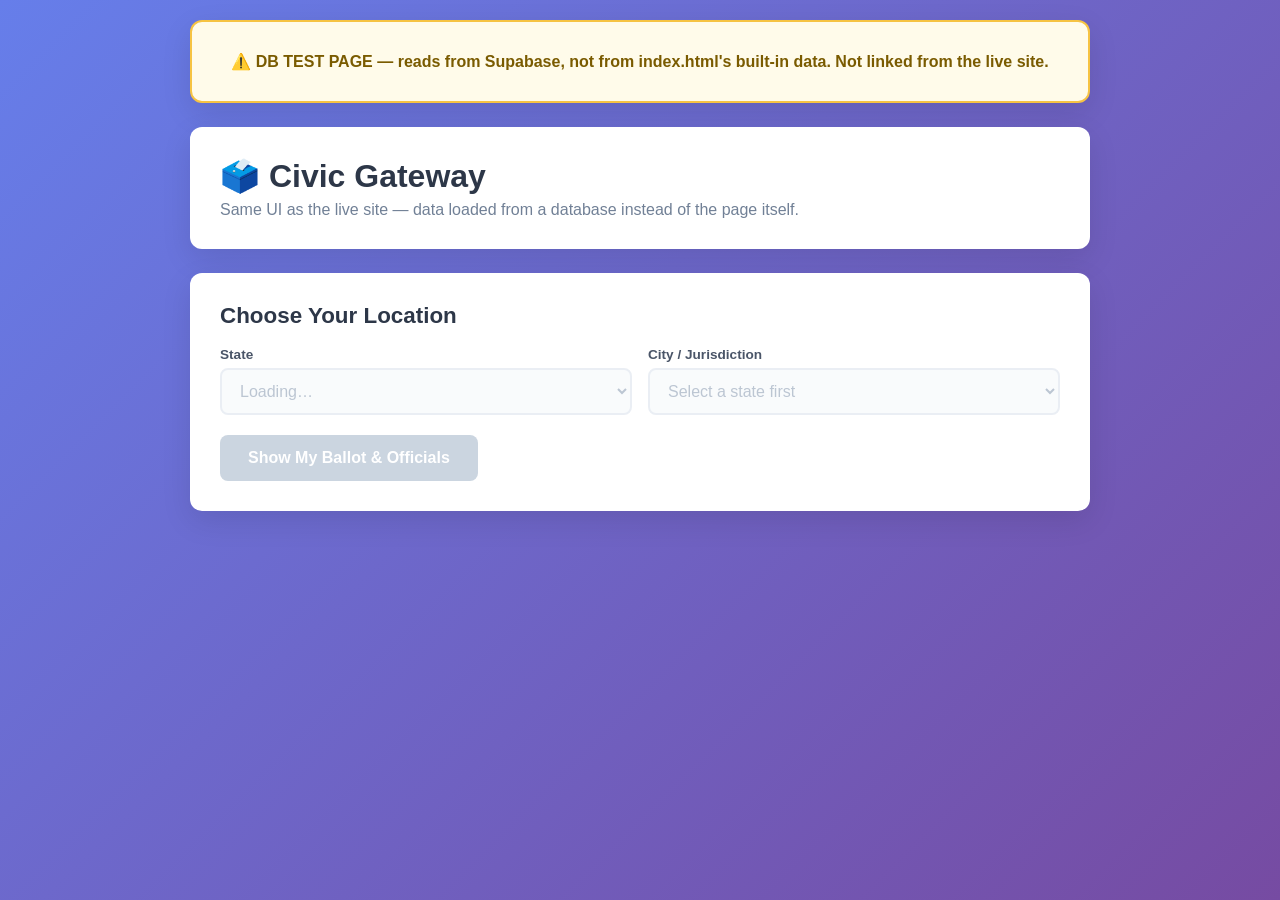
==== db-test.html @ ba6ba5f4 "Add Supabase database plan, schema, seed data, and test page Picks up the database migration discuss" ====
<!DOCTYPE html>
<html lang="en">
<head>
<meta charset="UTF-8">
<meta name="viewport" content="width=device-width, initial-scale=1.0">
<title>Civic Gateway — DB Test (Supabase)</title>
<meta name="robots" content="noindex">
<style>
  * { margin: 0; padding: 0; box-sizing: border-box; }
  body { font-family: -apple-system, BlinkMacSystemFont, 'Segoe UI', Roboto, sans-serif; background: linear-gradient(135deg, #667eea 0%, #764ba2 100%); min-height: 100vh; padding: 20px; color: #2d3748; }
  .container { max-width: 900px; margin: 0 auto; }
  .card { background: #fff; border-radius: 12px; padding: 30px; margin-bottom: 24px; box-shadow: 0 10px 30px rgba(0,0,0,0.1); }
  .test-banner { background: #fffbea; border: 2px solid #f6c343; color: #7a5b00; font-weight: 600; text-align: center; }
  h1 { font-size: 2rem; margin-bottom: 6px; }
  .subtitle { color: #718096; }
  h2 { font-size: 1.4rem; margin-bottom: 18px; }
  label { display: block; font-size: .85rem; font-weight: 600; color: #4a5568; margin-bottom: 6px; }
  .input-group { display: grid; grid-template-columns: 1fr 1fr; gap: 16px; margin-bottom: 20px; }
  select { width: 100%; padding: 12px 14px; border: 2px solid #e2e8f0; border-radius: 8px; font-size: 1rem; background: #fff; }
  select:focus { outline: none; border-color: #667eea; }
  select:disabled { background: #f7fafc; color: #a0aec0; cursor: not-allowed; }
  button { background: #667eea; color: #fff; border: none; padding: 14px 28px; border-radius: 8px; font-size: 1rem; font-weight: 600; cursor: pointer; transition: all .2s; }
  button:hover { background: #5568d3; transform: translateY(-2px); box-shadow: 0 5px 15px rgba(102,126,234,.4); }
  button:disabled { background: #cbd5e0; cursor: not-allowed; transform: none; box-shadow: none; }
  .results { display: none; } .results.active { display: block; }
  .banner { background: #f7fafc; border-left: 4px solid #667eea; padding: 18px 20px; margin-bottom: 22px; border-radius: 8px; }
  .banner h3 { margin-bottom: 4px; } .banner .meta { color: #718096; font-size: .95rem; }
  .city-links { display: flex; gap: 8px; flex-wrap: wrap; margin-top: 12px; }
  .race { margin-bottom: 22px; }
  .race-title { font-size: 1.1rem; font-weight: 600; margin-bottom: 10px; color: #4a5568; display: inline-flex; align-items: center; gap: 8px; }
  .race-title.clickable { cursor: pointer; color: #667eea; }
  .race-title.clickable:hover { text-decoration: underline; }
  .tag { font-size: .68rem; font-weight: 700; background: #e9d8fd; color: #6b46c1; padding: 2px 8px; border-radius: 10px; letter-spacing: .02em; }
  .candidates { display: grid; gap: 12px; }
  .candidate-card { background: #f7fafc; border: 2px solid #e2e8f0; border-radius: 8px; padding: 16px; cursor: pointer; transition: all .2s; }
  .candidate-card:hover { border-color: #667eea; transform: translateX(4px); box-shadow: 0 4px 12px rgba(102,126,234,.2); }
  .candidate-name { font-weight: 600; font-size: 1.05rem; }
  .candidate-party { color: #718096; font-size: .9rem; margin: 4px 0 10px; }
  .links { display: flex; gap: 8px; flex-wrap: wrap; }
  .link { display: inline-flex; align-items: center; gap: 4px; color: #667eea; text-decoration: none; font-size: .82rem; padding: 4px 10px; background: #fff; border-radius: 6px; border: 1px solid #e2e8f0; transition: all .15s; }
  .link:hover { background: #667eea; color: #fff; border-color: #667eea; }
  .empty { text-align: center; padding: 6px 0 18px; color: #718096; }
  .modal { display: none; position: fixed; inset: 0; background: rgba(0,0,0,.7); z-index: 1000; padding: 20px; }
  .modal.active { display: flex; align-items: center; justify-content: center; }
  .modal-content { background: #fff; border-radius: 12px; padding: 30px; max-width: 600px; width: 100%; max-height: 90vh; overflow-y: auto; position: relative; }
  .close { position: absolute; top: 16px; right: 16px; font-size: 1.5rem; background: none; border: none; color: #718096; cursor: pointer; padding: 4px 10px; }
  .modal h3 { font-size: 1.5rem; margin-bottom: 6px; }
  .modal .party { color: #667eea; font-weight: 600; margin-bottom: 16px; }
  .modal p { line-height: 1.6; color: #4a5568; margin-bottom: 14px; }
  .modal h4 { margin: 18px 0 8px; font-size: .95rem; color: #2d3748; }
  @media (max-width: 640px) { .input-group { grid-template-columns: 1fr; } h1 { font-size: 1.5rem; } }
  .error { color: #c53030; }
</style>
</head>
<body>
<div class="container">
  <div class="card test-banner">
    ⚠️ DB TEST PAGE — reads from Supabase, not from index.html's built-in data. Not linked from the live site.
  </div>
  <div class="card">
    <h1>🗳️ Civic Gateway</h1>
    <p class="subtitle">Same UI as the live site — data loaded from a database instead of the page itself.</p>
  </div>
  <div class="card">
    <h2>Choose Your Location</h2>
    <div class="input-group">
      <div><label for="state">State</label><select id="state" disabled onchange="onStateChange()"><option value="">Loading…</option></select></div>
      <div><label for="city">City / Jurisdiction</label><select id="city" disabled onchange="onCityChange()"><option value="">Select a state first</option></select></div>
    </div>
    <button id="findBtn" disabled onclick="findBallot()">Show My Ballot &amp; Officials</button>
  </div>
  <div class="card results" id="results"></div>
</div>
<div class="modal" id="modal"><div class="modal-content"><button class="close" onclick="closeModal()">×</button><div id="modalBody"></div></div></div>

<script type="module">
/* ============================================================
   CONFIG — fill these in from your Supabase project settings
   (Project Settings → API → Project URL / anon public key).
   The anon key is safe to expose here: Row Level Security in
   schema.sql only allows it to read, never write.
   ============================================================ */
const SUPABASE_URL = "https://YOUR-PROJECT-REF.supabase.co";
const SUPABASE_ANON_KEY = "YOUR-ANON-PUBLIC-KEY";

import { createClient } from "https://esm.sh/@supabase/supabase-js@2";

const STATE_NAMES = { MO: "Missouri", IL: "Illinois" };
let BALLOT_DATA = {};
let CURRENT = null;

async function loadData() {
  if (SUPABASE_URL.includes("YOUR-PROJECT-REF") || SUPABASE_ANON_KEY.includes("YOUR-ANON")) {
    showLoadError("Fill in SUPABASE_URL and SUPABASE_ANON_KEY at the top of db-test.html's <script> block first.");
    return;
  }

  const supabase = createClient(SUPABASE_URL, SUPABASE_ANON_KEY);

  const { data, error } = await supabase
    .from("jurisdictions")
    .select(`
      *,
      officials(*),
      elections(
        *,
        races(
          *,
          candidates(
            *,
            resources:resources_candidate_id_fkey(*)
          ),
          resources:resources_race_id_fkey(*)
        )
      )
    `);

  if (error) {
    showLoadError(`Supabase query failed: ${error.message}. Did you run schema.sql and seed.sql?`);
    return;
  }

  BALLOT_DATA = {};
  const today = new Date().toISOString().slice(0, 10);

  (data || []).forEach(j => {
    const key = `${j.name}, ${j.state}`;
    const officials = (j.officials || [])
      .slice()
      .sort((a, b) => a.sort_order - b.sort_order)
      .map(o => ({ name: o.name, office: o.office, party: o.party, term: o.term, bio: o.bio, email: o.email, phone: o.phone, website: o.website, twitter: o.twitter, facebook: o.facebook }));

    const upcoming = (j.elections || [])
      .filter(e => e.election_date >= today)
      .sort((a, b) => a.election_date.localeCompare(b.election_date))[0];

    let upcomingElection = null;
    if (upcoming) {
      upcomingElection = {
        name: upcoming.name,
        date: upcoming.election_date,
        races: (upcoming.races || []).slice().sort((a, b) => a.sort_order - b.sort_order).map(r => ({
          title: r.title,
          description: r.description,
          resources: {
            debates: (r.resources || []).filter(x => x.kind === "debate").map(x => ({ title: x.title, url: x.url })),
            info: (r.resources || []).filter(x => x.kind === "info").map(x => ({ title: x.title, url: x.url }))
          },
          candidates: (r.candidates || []).slice().sort((a, b) => a.sort_order - b.sort_order).map(c => ({
            name: c.name, party: c.party, bio: c.bio, email: c.email, phone: c.phone, website: c.website, twitter: c.twitter, facebook: c.facebook,
            interviews: (c.resources || []).filter(x => x.kind === "interview").map(x => ({ title: x.title, url: x.url }))
          }))
        }))
      };
    }

    BALLOT_DATA[key] = {
      county: j.county,
      cityWebsite: j.city_website,
      citySocial: { twitter: j.twitter, facebook: j.facebook, instagram: j.instagram, youtube: j.youtube },
      nextElectionNote: j.next_election_note,
      upcomingElection,
      currentOfficials: officials
    };
  });

  populateStates();
}

function showLoadError(msg) {
  document.getElementById("state").innerHTML = '<option value="">Failed to load</option>';
  const results = document.getElementById("results");
  results.classList.add("active");
  results.innerHTML = `<p class="error">${msg}</p>`;
}

function citiesByState() { const m = {}; Object.keys(BALLOT_DATA).forEach(k => { const s = k.split(", ")[1]; (m[s] = m[s] || []).push(k); }); return m; }
function populateStates() {
  const sel = document.getElementById("state");
  sel.disabled = false; sel.innerHTML = '<option value="">Select a state…</option>';
  Object.keys(citiesByState()).sort().forEach(s => { const o = document.createElement("option"); o.value = s; o.textContent = STATE_NAMES[s] || s; sel.appendChild(o); });
}
window.onStateChange = function() {
  const st = document.getElementById("state").value, citySel = document.getElementById("city");
  document.getElementById("findBtn").disabled = true; citySel.innerHTML = "";
  if (!st) { citySel.disabled = true; citySel.innerHTML = '<option value="">Select a state first</option>'; return; }
  citySel.disabled = false; citySel.innerHTML = '<option value="">Select a city…</option>';
  citiesByState()[st].sort().forEach(k => { const o = document.createElement("option"); o.value = k; o.textContent = k.split(", ")[0]; citySel.appendChild(o); });
};
window.onCityChange = function() { document.getElementById("findBtn").disabled = !document.getElementById("city").value; };

window.findBallot = function() {
  const key = document.getElementById("city").value, data = BALLOT_DATA[key];
  if (!data) return; CURRENT = data;
  const results = document.getElementById("results");
  if (data.upcomingElection) {
    const e = data.upcomingElection;
    results.innerHTML = `<div class="banner"><h3>${e.name}</h3><p class="meta">📅 ${e.date} · ${key}</p>${cityLinksRow(data)}</div>` + e.races.map(renderRace).join("");
  } else {
    results.innerHTML = `<div class="banner"><h3>No election currently scheduled</h3><p class="meta">${key}${data.county ? " · " + data.county : ""}</p>${cityLinksRow(data)}</div>`
      + (data.nextElectionNote ? `<div class="empty"><p>${data.nextElectionNote}</p></div>` : "")
      + `<div class="race"><div class="race-title">Your Current Elected Officials</div><div class="candidates">${(data.currentOfficials || []).map(renderCandidate).join("")}</div></div>`;
  }
  results.classList.add("active"); results.scrollIntoView({ behavior: "smooth" });
};

function cityLinksRow(d) {
  const s = d.citySocial || {}; let o = "";
  if (d.cityWebsite) o += `<a class="link" href="${d.cityWebsite}" target="_blank" rel="noopener">🌐 City Website</a>`;
  if (s.twitter)   o += `<a class="link" href="https://twitter.com/${s.twitter}" target="_blank" rel="noopener">𝕏 @${s.twitter}</a>`;
  if (s.facebook)  o += `<a class="link" href="https://facebook.com/${s.facebook}" target="_blank" rel="noopener">📘 Facebook</a>`;
  if (s.instagram) o += `<a class="link" href="https://instagram.com/${s.instagram}" target="_blank" rel="noopener">📷 Instagram</a>`;
  if (s.youtube)   o += `<a class="link" href="${s.youtube}" target="_blank" rel="noopener">▶️ YouTube</a>`;
  return o ? `<div class="city-links">${o}</div>` : "";
}

function renderRace(race, i) {
  const hasResources = race.resources && ((race.resources.debates||[]).length || (race.resources.info||[]).length);
  const titleHtml = hasResources
    ? `<div class="race-title clickable" onclick="openRaceInfo(${i})">${race.title} <span class="tag">▶ DEBATES &amp; INFO</span></div>`
    : `<div class="race-title">${race.title}</div>`;
  return `<div class="race">${titleHtml}${race.description ? `<p class="meta" style="margin-bottom:10px">${race.description}</p>` : ""}<div class="candidates">${race.candidates.map(renderCandidate).join("")}</div></div>`;
}

function renderCandidate(c) {
  return `<div class="candidate-card" onclick='openModal(${JSON.stringify(c).replace(/'/g, "&apos;")})'><div class="candidate-name">${c.name}</div><div class="candidate-party">${c.office ? c.office + " · " : ""}${c.party || ""}</div><div class="links">${contactLinks(c)}</div></div>`;
}

function contactLinks(c) {
  let o = ""; const stop = 'onclick="event.stopPropagation()" target="_blank" rel="noopener"';
  if (c.website)  o += `<a class="link" href="${c.website}" ${stop}>🌐 Website</a>`;
  if (c.email)    o += `<a class="link" href="mailto:${c.email}" onclick="event.stopPropagation()">✉️ Email</a>`;
  if (c.phone)    o += `<a class="link" href="tel:${c.phone.replace(/[^0-9]/g,'')}" onclick="event.stopPropagation()">📞 ${c.phone}</a>`;
  if (c.twitter)  o += `<a class="link" href="https://twitter.com/${c.twitter.replace('@','')}" ${stop}>𝕏 ${c.twitter}</a>`;
  if (c.facebook) o += `<a class="link" href="https://facebook.com/${c.facebook}" ${stop}>📘 Facebook</a>`;
  return o;
}

window.openModal = function(c) {
  let interviews = "";
  if (c.interviews && c.interviews.length) interviews = `<h4>Interviews &amp; coverage</h4><div class="links">${c.interviews.map(v => `<a class="link" href="${v.url}" target="_blank" rel="noopener">🎤 ${v.title}</a>`).join("")}</div>`;
  document.getElementById("modalBody").innerHTML =
    `<h3>${c.name}</h3><div class="party">${c.office || ""}${c.party ? " · " + c.party : ""}${c.term ? " · " + c.term : ""}</div>`
    + (c.bio ? `<p>${c.bio}</p>` : "")
    + `<h4>Contact &amp; links</h4><div class="links">${contactLinks(c) || '<span style="color:#a0aec0;font-size:.9rem">No links available</span>'}</div>`
    + interviews;
  document.getElementById("modal").classList.add("active");
};

window.openRaceInfo = function(i) {
  const race = CURRENT.upcomingElection.races[i], r = race.resources || {};
  const sec = (label, arr, icon) => (arr && arr.length) ? `<h4>${label}</h4><div class="links">${arr.map(x => `<a class="link" href="${x.url}" target="_blank" rel="noopener">${icon} ${x.title}</a>`).join("")}</div>` : "";
  document.getElementById("modalBody").innerHTML =
    `<h3>${race.title}</h3><div class="party">Ballot item · debates &amp; information</div>`
    + sec("Debate &amp; forum videos", r.debates, "▶️")
    + sec("Voter information", r.info, "📄");
  document.getElementById("modal").classList.add("active");
};

window.closeModal = function() { document.getElementById("modal").classList.remove("active"); };
document.getElementById("modal").addEventListener("click", e => { if (e.target.id === "modal") closeModal(); });

loadData();
</script>
</body>
</html>
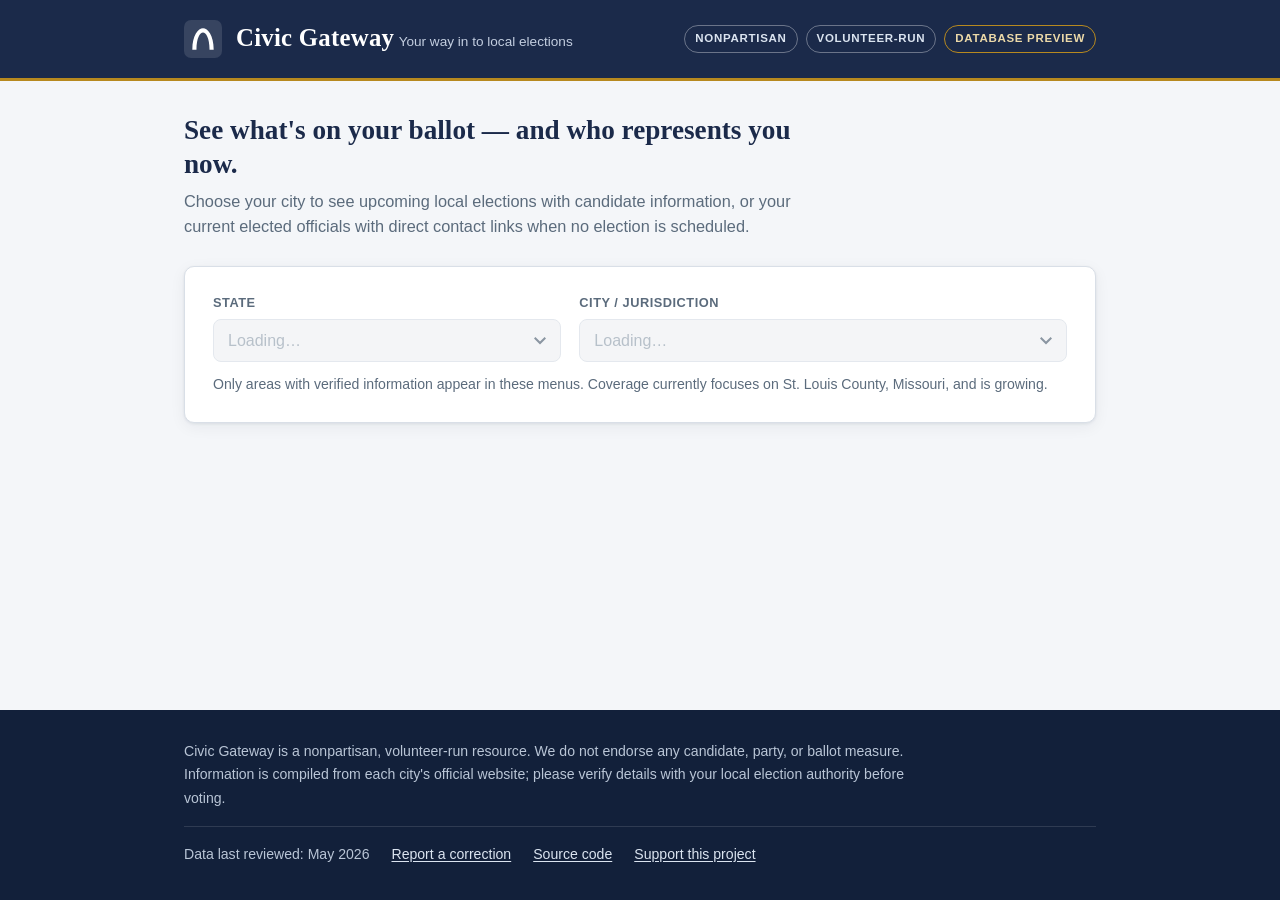
==== commit 2669a541: "Redesign the database-backed site with a professional civic look Splits the page into db-test.html (" ====
--- a/db-test.html
+++ b/db-test.html
@@ -3,264 +3,91 @@
 <head>
 <meta charset="UTF-8">
 <meta name="viewport" content="width=device-width, initial-scale=1.0">
-<title>Civic Gateway — DB Test (Supabase)</title>
+<title>Civic Gateway — Find Your Elections &amp; Elected Officials</title>
+<meta name="description" content="Civic Gateway is a nonpartisan, volunteer-run tool to find upcoming local elections and your current elected officials. Serving St. Louis County, Missouri.">
 <meta name="robots" content="noindex">
-<style>
-  * { margin: 0; padding: 0; box-sizing: border-box; }
-  body { font-family: -apple-system, BlinkMacSystemFont, 'Segoe UI', Roboto, sans-serif; background: linear-gradient(135deg, #667eea 0%, #764ba2 100%); min-height: 100vh; padding: 20px; color: #2d3748; }
-  .container { max-width: 900px; margin: 0 auto; }
-  .card { background: #fff; border-radius: 12px; padding: 30px; margin-bottom: 24px; box-shadow: 0 10px 30px rgba(0,0,0,0.1); }
-  .test-banner { background: #fffbea; border: 2px solid #f6c343; color: #7a5b00; font-weight: 600; text-align: center; }
-  h1 { font-size: 2rem; margin-bottom: 6px; }
-  .subtitle { color: #718096; }
-  h2 { font-size: 1.4rem; margin-bottom: 18px; }
-  label { display: block; font-size: .85rem; font-weight: 600; color: #4a5568; margin-bottom: 6px; }
-  .input-group { display: grid; grid-template-columns: 1fr 1fr; gap: 16px; margin-bottom: 20px; }
-  select { width: 100%; padding: 12px 14px; border: 2px solid #e2e8f0; border-radius: 8px; font-size: 1rem; background: #fff; }
-  select:focus { outline: none; border-color: #667eea; }
-  select:disabled { background: #f7fafc; color: #a0aec0; cursor: not-allowed; }
-  button { background: #667eea; color: #fff; border: none; padding: 14px 28px; border-radius: 8px; font-size: 1rem; font-weight: 600; cursor: pointer; transition: all .2s; }
-  button:hover { background: #5568d3; transform: translateY(-2px); box-shadow: 0 5px 15px rgba(102,126,234,.4); }
-  button:disabled { background: #cbd5e0; cursor: not-allowed; transform: none; box-shadow: none; }
-  .results { display: none; } .results.active { display: block; }
-  .banner { background: #f7fafc; border-left: 4px solid #667eea; padding: 18px 20px; margin-bottom: 22px; border-radius: 8px; }
-  .banner h3 { margin-bottom: 4px; } .banner .meta { color: #718096; font-size: .95rem; }
-  .city-links { display: flex; gap: 8px; flex-wrap: wrap; margin-top: 12px; }
-  .race { margin-bottom: 22px; }
-  .race-title { font-size: 1.1rem; font-weight: 600; margin-bottom: 10px; color: #4a5568; display: inline-flex; align-items: center; gap: 8px; }
-  .race-title.clickable { cursor: pointer; color: #667eea; }
-  .race-title.clickable:hover { text-decoration: underline; }
-  .tag { font-size: .68rem; font-weight: 700; background: #e9d8fd; color: #6b46c1; padding: 2px 8px; border-radius: 10px; letter-spacing: .02em; }
-  .candidates { display: grid; gap: 12px; }
-  .candidate-card { background: #f7fafc; border: 2px solid #e2e8f0; border-radius: 8px; padding: 16px; cursor: pointer; transition: all .2s; }
-  .candidate-card:hover { border-color: #667eea; transform: translateX(4px); box-shadow: 0 4px 12px rgba(102,126,234,.2); }
-  .candidate-name { font-weight: 600; font-size: 1.05rem; }
-  .candidate-party { color: #718096; font-size: .9rem; margin: 4px 0 10px; }
-  .links { display: flex; gap: 8px; flex-wrap: wrap; }
-  .link { display: inline-flex; align-items: center; gap: 4px; color: #667eea; text-decoration: none; font-size: .82rem; padding: 4px 10px; background: #fff; border-radius: 6px; border: 1px solid #e2e8f0; transition: all .15s; }
-  .link:hover { background: #667eea; color: #fff; border-color: #667eea; }
-  .empty { text-align: center; padding: 6px 0 18px; color: #718096; }
-  .modal { display: none; position: fixed; inset: 0; background: rgba(0,0,0,.7); z-index: 1000; padding: 20px; }
-  .modal.active { display: flex; align-items: center; justify-content: center; }
-  .modal-content { background: #fff; border-radius: 12px; padding: 30px; max-width: 600px; width: 100%; max-height: 90vh; overflow-y: auto; position: relative; }
-  .close { position: absolute; top: 16px; right: 16px; font-size: 1.5rem; background: none; border: none; color: #718096; cursor: pointer; padding: 4px 10px; }
-  .modal h3 { font-size: 1.5rem; margin-bottom: 6px; }
-  .modal .party { color: #667eea; font-weight: 600; margin-bottom: 16px; }
-  .modal p { line-height: 1.6; color: #4a5568; margin-bottom: 14px; }
-  .modal h4 { margin: 18px 0 8px; font-size: .95rem; color: #2d3748; }
-  @media (max-width: 640px) { .input-group { grid-template-columns: 1fr; } h1 { font-size: 1.5rem; } }
-  .error { color: #c53030; }
-</style>
+<meta property="og:title" content="Civic Gateway — Elections &amp; Elected Officials">
+<meta property="og:description" content="Find upcoming local elections and your current elected officials. Nonpartisan and volunteer-run.">
+<meta property="og:type" content="website">
+<link rel="icon" href="data:image/svg+xml,%3Csvg xmlns='http://www.w3.org/2000/svg' viewBox='0 0 64 64'%3E%3Crect width='64' height='64' rx='12' fill='%231b2a4a'/%3E%3Cpath d='M14 50 C14 26 24 14 32 14 C40 14 50 26 50 50 L43 50 C43 30 37 21 32 21 C27 21 21 30 21 50 Z' fill='%23fff'/%3E%3C/svg%3E">
+<link rel="stylesheet" href="assets/styles.css">
 </head>
 <body>
-<div class="container">
-  <div class="card test-banner">
-    ⚠️ DB TEST PAGE — reads from Supabase, not from index.html's built-in data. Not linked from the live site.
+
+<header class="site-header">
+  <div class="inner">
+    <a class="brand" href="#" aria-label="Civic Gateway home">
+      <svg class="brand-mark" width="38" height="38" viewBox="0 0 64 64" aria-hidden="true">
+        <rect width="64" height="64" rx="12" fill="#ffffff" fill-opacity="0.12"/>
+        <path d="M14 50 C14 26 24 14 32 14 C40 14 50 26 50 50 L43 50 C43 30 37 21 32 21 C27 21 21 30 21 50 Z" fill="#fff"/>
+      </svg>
+      <span>
+        <span class="brand-name">Civic Gateway</span>
+        <span class="brand-tag">Your way in to local elections</span>
+      </span>
+    </a>
+    <div class="header-badges">
+      <span class="badge">Nonpartisan</span>
+      <span class="badge">Volunteer-run</span>
+      <span class="badge preview">Database preview</span>
+    </div>
   </div>
+</header>
+
+<main>
+  <div class="intro">
+    <h1>See what's on your ballot — and who represents you now.</h1>
+    <p>Choose your city to see upcoming local elections with candidate information,
+    or your current elected officials with direct contact links when no election is scheduled.</p>
+  </div>
+
   <div class="card">
-    <h1>🗳️ Civic Gateway</h1>
-    <p class="subtitle">Same UI as the live site — data loaded from a database instead of the page itself.</p>
+    <div class="picker-row">
+      <div class="field">
+        <label for="state">State</label>
+        <select id="state" disabled><option value="">Loading…</option></select>
+      </div>
+      <div class="field">
+        <label for="city">City / Jurisdiction</label>
+        <select id="city" disabled><option value="">Loading…</option></select>
+      </div>
+    </div>
+    <p class="picker-hint">Only areas with verified information appear in these menus.
+    Coverage currently focuses on St. Louis County, Missouri, and is growing.</p>
+    <div id="status" class="status" hidden></div>
   </div>
-  <div class="card">
-    <h2>Choose Your Location</h2>
-    <div class="input-group">
-      <div><label for="state">State</label><select id="state" disabled onchange="onStateChange()"><option value="">Loading…</option></select></div>
-      <div><label for="city">City / Jurisdiction</label><select id="city" disabled onchange="onCityChange()"><option value="">Select a state first</option></select></div>
+
+  <div class="card results" id="results" aria-live="polite"></div>
+</main>
+
+<dialog class="person-dialog" id="personDialog" aria-labelledby="dialogBody">
+  <button type="button" class="dialog-close" id="dialogClose" aria-label="Close">×</button>
+  <div class="dialog-body" id="dialogBody"></div>
+</dialog>
+
+<footer class="site-footer">
+  <div class="inner">
+    <p class="disclaimer">Civic Gateway is a nonpartisan, volunteer-run resource. We do not
+    endorse any candidate, party, or ballot measure. Information is compiled from each
+    city's official website; please verify details with your local election authority
+    before voting.</p>
+    <div class="footer-meta">
+      <span>Data last reviewed: May 2026</span>
+      <a href="https://github.com/ndg13b/CivicGateway/issues" target="_blank" rel="noopener">Report a correction</a>
+      <a href="https://github.com/ndg13b/CivicGateway" target="_blank" rel="noopener">Source code</a>
+      <a href="https://ko-fi.com/nicholasgray" target="_blank" rel="noopener">Support this project</a>
     </div>
-    <button id="findBtn" disabled onclick="findBallot()">Show My Ballot &amp; Officials</button>
   </div>
-  <div class="card results" id="results"></div>
-</div>
-<div class="modal" id="modal"><div class="modal-content"><button class="close" onclick="closeModal()">×</button><div id="modalBody"></div></div></div>
+</footer>
 
-<script type="module">
-/* ============================================================
-   CONFIG — fill these in from your Supabase project settings
-   (Project Settings → API → Project URL / anon public key).
-   The anon key is safe to expose here: Row Level Security in
-   schema.sql only allows it to read, never write.
-   ============================================================ */
-const SUPABASE_URL = "https://YOUR-PROJECT-REF.supabase.co";
-const SUPABASE_ANON_KEY = "YOUR-ANON-PUBLIC-KEY";
+<script>
+  window.CIVIC_CONFIG = {
+    supabaseUrl: "https://juloefnbmbyhzdzyijug.supabase.co",
+    // Public read-only key: Row Level Security allows SELECT and nothing else.
+    supabaseKey: "eyJhbGciOiJIUzI1NiIsInR5cCI6IkpXVCJ9.eyJpc3MiOiJzdXBhYmFzZSIsInJlZiI6Imp1bG9lZm5ibWJ5aHpkenlpanVnIiwicm9sZSI6ImFub24iLCJpYXQiOjE3ODM4NzkzNDUsImV4cCI6MjA5OTQ1NTM0NX0.bK_BP0ckOy_aJk-CPFHelEfkXTirCyowPIpEIVHXGso",
+  };
+</script>
+<script type="module" src="assets/app.js"></script>
 
-import { createClient } from "https://esm.sh/@supabase/supabase-js@2";
-
-const STATE_NAMES = { MO: "Missouri", IL: "Illinois" };
-let BALLOT_DATA = {};
-let CURRENT = null;
-
-async function loadData() {
-  if (SUPABASE_URL.includes("YOUR-PROJECT-REF") || SUPABASE_ANON_KEY.includes("YOUR-ANON")) {
-    showLoadError("Fill in SUPABASE_URL and SUPABASE_ANON_KEY at the top of db-test.html's <script> block first.");
-    return;
-  }
-
-  const supabase = createClient(SUPABASE_URL, SUPABASE_ANON_KEY);
-
-  const { data, error } = await supabase
-    .from("jurisdictions")
-    .select(`
-      *,
-      officials(*),
-      elections(
-        *,
-        races(
-          *,
-          candidates(
-            *,
-            resources:resources_candidate_id_fkey(*)
-          ),
-          resources:resources_race_id_fkey(*)
-        )
-      )
-    `);
-
-  if (error) {
-    showLoadError(`Supabase query failed: ${error.message}. Did you run schema.sql and seed.sql?`);
-    return;
-  }
-
-  BALLOT_DATA = {};
-  const today = new Date().toISOString().slice(0, 10);
-
-  (data || []).forEach(j => {
-    const key = `${j.name}, ${j.state}`;
-    const officials = (j.officials || [])
-      .slice()
-      .sort((a, b) => a.sort_order - b.sort_order)
-      .map(o => ({ name: o.name, office: o.office, party: o.party, term: o.term, bio: o.bio, email: o.email, phone: o.phone, website: o.website, twitter: o.twitter, facebook: o.facebook }));
-
-    const upcoming = (j.elections || [])
-      .filter(e => e.election_date >= today)
-      .sort((a, b) => a.election_date.localeCompare(b.election_date))[0];
-
-    let upcomingElection = null;
-    if (upcoming) {
-      upcomingElection = {
-        name: upcoming.name,
-        date: upcoming.election_date,
-        races: (upcoming.races || []).slice().sort((a, b) => a.sort_order - b.sort_order).map(r => ({
-          title: r.title,
-          description: r.description,
-          resources: {
-            debates: (r.resources || []).filter(x => x.kind === "debate").map(x => ({ title: x.title, url: x.url })),
-            info: (r.resources || []).filter(x => x.kind === "info").map(x => ({ title: x.title, url: x.url }))
-          },
-          candidates: (r.candidates || []).slice().sort((a, b) => a.sort_order - b.sort_order).map(c => ({
-            name: c.name, party: c.party, bio: c.bio, email: c.email, phone: c.phone, website: c.website, twitter: c.twitter, facebook: c.facebook,
-            interviews: (c.resources || []).filter(x => x.kind === "interview").map(x => ({ title: x.title, url: x.url }))
-          }))
-        }))
-      };
-    }
-
-    BALLOT_DATA[key] = {
-      county: j.county,
-      cityWebsite: j.city_website,
-      citySocial: { twitter: j.twitter, facebook: j.facebook, instagram: j.instagram, youtube: j.youtube },
-      nextElectionNote: j.next_election_note,
-      upcomingElection,
-      currentOfficials: officials
-    };
-  });
-
-  populateStates();
-}
-
-function showLoadError(msg) {
-  document.getElementById("state").innerHTML = '<option value="">Failed to load</option>';
-  const results = document.getElementById("results");
-  results.classList.add("active");
-  results.innerHTML = `<p class="error">${msg}</p>`;
-}
-
-function citiesByState() { const m = {}; Object.keys(BALLOT_DATA).forEach(k => { const s = k.split(", ")[1]; (m[s] = m[s] || []).push(k); }); return m; }
-function populateStates() {
-  const sel = document.getElementById("state");
-  sel.disabled = false; sel.innerHTML = '<option value="">Select a state…</option>';
-  Object.keys(citiesByState()).sort().forEach(s => { const o = document.createElement("option"); o.value = s; o.textContent = STATE_NAMES[s] || s; sel.appendChild(o); });
-}
-window.onStateChange = function() {
-  const st = document.getElementById("state").value, citySel = document.getElementById("city");
-  document.getElementById("findBtn").disabled = true; citySel.innerHTML = "";
-  if (!st) { citySel.disabled = true; citySel.innerHTML = '<option value="">Select a state first</option>'; return; }
-  citySel.disabled = false; citySel.innerHTML = '<option value="">Select a city…</option>';
-  citiesByState()[st].sort().forEach(k => { const o = document.createElement("option"); o.value = k; o.textContent = k.split(", ")[0]; citySel.appendChild(o); });
-};
-window.onCityChange = function() { document.getElementById("findBtn").disabled = !document.getElementById("city").value; };
-
-window.findBallot = function() {
-  const key = document.getElementById("city").value, data = BALLOT_DATA[key];
-  if (!data) return; CURRENT = data;
-  const results = document.getElementById("results");
-  if (data.upcomingElection) {
-    const e = data.upcomingElection;
-    results.innerHTML = `<div class="banner"><h3>${e.name}</h3><p class="meta">📅 ${e.date} · ${key}</p>${cityLinksRow(data)}</div>` + e.races.map(renderRace).join("");
-  } else {
-    results.innerHTML = `<div class="banner"><h3>No election currently scheduled</h3><p class="meta">${key}${data.county ? " · " + data.county : ""}</p>${cityLinksRow(data)}</div>`
-      + (data.nextElectionNote ? `<div class="empty"><p>${data.nextElectionNote}</p></div>` : "")
-      + `<div class="race"><div class="race-title">Your Current Elected Officials</div><div class="candidates">${(data.currentOfficials || []).map(renderCandidate).join("")}</div></div>`;
-  }
-  results.classList.add("active"); results.scrollIntoView({ behavior: "smooth" });
-};
-
-function cityLinksRow(d) {
-  const s = d.citySocial || {}; let o = "";
-  if (d.cityWebsite) o += `<a class="link" href="${d.cityWebsite}" target="_blank" rel="noopener">🌐 City Website</a>`;
-  if (s.twitter)   o += `<a class="link" href="https://twitter.com/${s.twitter}" target="_blank" rel="noopener">𝕏 @${s.twitter}</a>`;
-  if (s.facebook)  o += `<a class="link" href="https://facebook.com/${s.facebook}" target="_blank" rel="noopener">📘 Facebook</a>`;
-  if (s.instagram) o += `<a class="link" href="https://instagram.com/${s.instagram}" target="_blank" rel="noopener">📷 Instagram</a>`;
-  if (s.youtube)   o += `<a class="link" href="${s.youtube}" target="_blank" rel="noopener">▶️ YouTube</a>`;
-  return o ? `<div class="city-links">${o}</div>` : "";
-}
-
-function renderRace(race, i) {
-  const hasResources = race.resources && ((race.resources.debates||[]).length || (race.resources.info||[]).length);
-  const titleHtml = hasResources
-    ? `<div class="race-title clickable" onclick="openRaceInfo(${i})">${race.title} <span class="tag">▶ DEBATES &amp; INFO</span></div>`
-    : `<div class="race-title">${race.title}</div>`;
-  return `<div class="race">${titleHtml}${race.description ? `<p class="meta" style="margin-bottom:10px">${race.description}</p>` : ""}<div class="candidates">${race.candidates.map(renderCandidate).join("")}</div></div>`;
-}
-
-function renderCandidate(c) {
-  return `<div class="candidate-card" onclick='openModal(${JSON.stringify(c).replace(/'/g, "&apos;")})'><div class="candidate-name">${c.name}</div><div class="candidate-party">${c.office ? c.office + " · " : ""}${c.party || ""}</div><div class="links">${contactLinks(c)}</div></div>`;
-}
-
-function contactLinks(c) {
-  let o = ""; const stop = 'onclick="event.stopPropagation()" target="_blank" rel="noopener"';
-  if (c.website)  o += `<a class="link" href="${c.website}" ${stop}>🌐 Website</a>`;
-  if (c.email)    o += `<a class="link" href="mailto:${c.email}" onclick="event.stopPropagation()">✉️ Email</a>`;
-  if (c.phone)    o += `<a class="link" href="tel:${c.phone.replace(/[^0-9]/g,'')}" onclick="event.stopPropagation()">📞 ${c.phone}</a>`;
-  if (c.twitter)  o += `<a class="link" href="https://twitter.com/${c.twitter.replace('@','')}" ${stop}>𝕏 ${c.twitter}</a>`;
-  if (c.facebook) o += `<a class="link" href="https://facebook.com/${c.facebook}" ${stop}>📘 Facebook</a>`;
-  return o;
-}
-
-window.openModal = function(c) {
-  let interviews = "";
-  if (c.interviews && c.interviews.length) interviews = `<h4>Interviews &amp; coverage</h4><div class="links">${c.interviews.map(v => `<a class="link" href="${v.url}" target="_blank" rel="noopener">🎤 ${v.title}</a>`).join("")}</div>`;
-  document.getElementById("modalBody").innerHTML =
-    `<h3>${c.name}</h3><div class="party">${c.office || ""}${c.party ? " · " + c.party : ""}${c.term ? " · " + c.term : ""}</div>`
-    + (c.bio ? `<p>${c.bio}</p>` : "")
-    + `<h4>Contact &amp; links</h4><div class="links">${contactLinks(c) || '<span style="color:#a0aec0;font-size:.9rem">No links available</span>'}</div>`
-    + interviews;
-  document.getElementById("modal").classList.add("active");
-};
-
-window.openRaceInfo = function(i) {
-  const race = CURRENT.upcomingElection.races[i], r = race.resources || {};
-  const sec = (label, arr, icon) => (arr && arr.length) ? `<h4>${label}</h4><div class="links">${arr.map(x => `<a class="link" href="${x.url}" target="_blank" rel="noopener">${icon} ${x.title}</a>`).join("")}</div>` : "";
-  document.getElementById("modalBody").innerHTML =
-    `<h3>${race.title}</h3><div class="party">Ballot item · debates &amp; information</div>`
-    + sec("Debate &amp; forum videos", r.debates, "▶️")
-    + sec("Voter information", r.info, "📄");
-  document.getElementById("modal").classList.add("active");
-};
-
-window.closeModal = function() { document.getElementById("modal").classList.remove("active"); };
-document.getElementById("modal").addEventListener("click", e => { if (e.target.id === "modal") closeModal(); });
-
-loadData();
-</script>
 </body>
 </html>
--- a/assets/styles.css
+++ b/assets/styles.css
@@ -0,0 +1,381 @@
+/* ============================================================
+   Civic Gateway — site stylesheet
+   A restrained, institutional look: navy + white + warm gray,
+   serif display type for the wordmark, system sans for UI.
+   ============================================================ */
+
+:root {
+  --navy: #1b2a4a;
+  --navy-dark: #12203a;
+  --blue: #2b5ea7;
+  --blue-dark: #234e8c;
+  --gold: #b7891f;
+  --ink: #24303f;
+  --muted: #5b6b7c;
+  --line: #d9dfe7;
+  --bg: #f4f6f9;
+  --card: #ffffff;
+  --error: #9b2c2c;
+  --error-bg: #fdf1f1;
+  --notice-bg: #f6f8fb;
+  --radius: 10px;
+  --shadow: 0 1px 3px rgba(18, 32, 58, .08), 0 4px 16px rgba(18, 32, 58, .06);
+}
+
+* { margin: 0; padding: 0; box-sizing: border-box; }
+
+html { scroll-behavior: smooth; }
+
+body {
+  font-family: -apple-system, BlinkMacSystemFont, "Segoe UI", Roboto, "Helvetica Neue", Arial, sans-serif;
+  background: var(--bg);
+  color: var(--ink);
+  line-height: 1.55;
+  min-height: 100vh;
+  display: flex;
+  flex-direction: column;
+}
+
+/* ---------- Header ---------- */
+
+.site-header {
+  background: var(--navy);
+  color: #fff;
+  border-bottom: 3px solid var(--gold);
+}
+.site-header .inner {
+  max-width: 960px;
+  margin: 0 auto;
+  padding: 20px 24px;
+  display: flex;
+  align-items: center;
+  gap: 14px;
+  flex-wrap: wrap;
+}
+.brand { display: flex; align-items: center; gap: 14px; text-decoration: none; color: inherit; }
+.brand-mark { flex: none; display: block; }
+.brand-name {
+  font-family: Georgia, "Times New Roman", serif;
+  font-size: 1.55rem;
+  font-weight: 700;
+  letter-spacing: .01em;
+  line-height: 1.15;
+}
+.brand-tag { font-size: .85rem; color: #c3cee0; margin-top: 1px; }
+.header-badges { margin-left: auto; display: flex; gap: 8px; flex-wrap: wrap; }
+.badge {
+  font-size: .72rem;
+  font-weight: 600;
+  letter-spacing: .06em;
+  text-transform: uppercase;
+  padding: 4px 10px;
+  border-radius: 999px;
+  border: 1px solid rgba(255, 255, 255, .35);
+  color: #dbe4f0;
+  white-space: nowrap;
+}
+.badge.preview { border-color: var(--gold); color: #ecd9a8; }
+
+/* ---------- Layout ---------- */
+
+main {
+  flex: 1;
+  width: 100%;
+  max-width: 960px;
+  margin: 0 auto;
+  padding: 32px 24px 48px;
+}
+
+.intro { max-width: 640px; margin-bottom: 26px; }
+.intro h1 {
+  font-family: Georgia, "Times New Roman", serif;
+  font-size: 1.7rem;
+  line-height: 1.25;
+  color: var(--navy);
+  margin-bottom: 8px;
+}
+.intro p { color: var(--muted); font-size: 1.02rem; }
+
+.card {
+  background: var(--card);
+  border: 1px solid var(--line);
+  border-radius: var(--radius);
+  box-shadow: var(--shadow);
+  padding: 26px 28px;
+  margin-bottom: 22px;
+}
+
+/* ---------- Location picker ---------- */
+
+.picker-row {
+  display: grid;
+  grid-template-columns: 1fr 1.4fr;
+  gap: 18px;
+}
+.field label {
+  display: block;
+  font-size: .8rem;
+  font-weight: 700;
+  letter-spacing: .04em;
+  text-transform: uppercase;
+  color: var(--muted);
+  margin-bottom: 7px;
+}
+select {
+  width: 100%;
+  padding: 12px 14px;
+  font-size: 1rem;
+  font-family: inherit;
+  color: var(--ink);
+  background: #fff;
+  border: 1.5px solid var(--line);
+  border-radius: 8px;
+  appearance: none;
+  background-image: url("data:image/svg+xml;charset=UTF-8,%3Csvg xmlns='http://www.w3.org/2000/svg' width='12' height='8' viewBox='0 0 12 8'%3E%3Cpath fill='%235b6b7c' d='M1.4 0L6 4.6 10.6 0 12 1.4l-6 6-6-6z'/%3E%3C/svg%3E");
+  background-repeat: no-repeat;
+  background-position: right 14px center;
+  cursor: pointer;
+}
+select:focus-visible { outline: 3px solid rgba(43, 94, 167, .35); outline-offset: 1px; border-color: var(--blue); }
+select:disabled { background-color: #f0f2f5; color: #9aa7b4; cursor: not-allowed; }
+
+.picker-hint { margin-top: 12px; font-size: .88rem; color: var(--muted); }
+
+/* ---------- Status / loading / error ---------- */
+
+.status { display: flex; align-items: center; gap: 10px; color: var(--muted); font-size: .95rem; margin-top: 12px; }
+.status[hidden] { display: none; }
+.spinner {
+  width: 18px; height: 18px; flex: none;
+  border: 2.5px solid var(--line);
+  border-top-color: var(--blue);
+  border-radius: 50%;
+  animation: spin .8s linear infinite;
+}
+@keyframes spin { to { transform: rotate(360deg); } }
+
+.error-box {
+  background: var(--error-bg);
+  border: 1px solid #e5bcbc;
+  border-left: 4px solid var(--error);
+  border-radius: 8px;
+  padding: 16px 18px;
+  color: var(--error);
+  font-size: .95rem;
+}
+.error-box button {
+  margin-top: 10px;
+  background: var(--error);
+  color: #fff;
+  border: none;
+  padding: 8px 18px;
+  border-radius: 6px;
+  font-size: .9rem;
+  font-weight: 600;
+  cursor: pointer;
+}
+
+/* ---------- Results ---------- */
+
+.results { display: none; }
+.results.active { display: block; }
+
+.jurisdiction-header { display: flex; align-items: baseline; gap: 10px; flex-wrap: wrap; margin-bottom: 4px; }
+.jurisdiction-header h2 {
+  font-family: Georgia, "Times New Roman", serif;
+  font-size: 1.45rem;
+  color: var(--navy);
+}
+.jurisdiction-header .county { color: var(--muted); font-size: .95rem; }
+
+.city-links { display: flex; gap: 8px; flex-wrap: wrap; margin: 12px 0 4px; }
+
+.notice {
+  background: var(--notice-bg);
+  border: 1px solid var(--line);
+  border-left: 4px solid var(--blue);
+  border-radius: 8px;
+  padding: 14px 18px;
+  margin: 16px 0 6px;
+  font-size: .95rem;
+  color: var(--ink);
+}
+.notice strong { color: var(--navy); }
+
+.section-title {
+  font-size: .8rem;
+  font-weight: 700;
+  letter-spacing: .08em;
+  text-transform: uppercase;
+  color: var(--muted);
+  margin: 26px 0 12px;
+  padding-bottom: 8px;
+  border-bottom: 1px solid var(--line);
+}
+
+/* Election banner */
+.election-banner {
+  background: var(--navy);
+  color: #fff;
+  border-radius: var(--radius);
+  padding: 18px 22px;
+  margin: 16px 0 6px;
+}
+.election-banner h3 { font-family: Georgia, serif; font-size: 1.2rem; }
+.election-banner .date { color: #c3cee0; font-size: .95rem; margin-top: 2px; }
+
+/* People */
+.people-grid { display: grid; grid-template-columns: repeat(auto-fill, minmax(270px, 1fr)); gap: 14px; }
+
+.person-card {
+  display: flex;
+  align-items: center;
+  gap: 14px;
+  text-align: left;
+  width: 100%;
+  background: #fff;
+  border: 1.5px solid var(--line);
+  border-radius: var(--radius);
+  padding: 14px 16px;
+  font-family: inherit;
+  font-size: 1rem;
+  cursor: pointer;
+  transition: border-color .15s, box-shadow .15s;
+}
+.person-card:hover, .person-card:focus-visible { border-color: var(--blue); box-shadow: 0 2px 10px rgba(43, 94, 167, .15); }
+.person-card:focus-visible { outline: 3px solid rgba(43, 94, 167, .35); outline-offset: 1px; }
+.person-card.featured { grid-column: 1 / -1; padding: 18px 20px; }
+
+.avatar {
+  flex: none;
+  width: 46px; height: 46px;
+  border-radius: 50%;
+  background: var(--navy);
+  color: #fff;
+  font-weight: 700;
+  font-size: 1rem;
+  display: flex;
+  align-items: center;
+  justify-content: center;
+  letter-spacing: .02em;
+}
+.person-card.featured .avatar { width: 56px; height: 56px; font-size: 1.15rem; background: var(--gold); }
+
+.person-info { min-width: 0; }
+.person-name { font-weight: 650; color: var(--navy); }
+.person-office { color: var(--muted); font-size: .88rem; margin-top: 1px; }
+.person-more { margin-left: auto; color: var(--blue); font-size: .82rem; font-weight: 600; white-space: nowrap; }
+
+/* Races */
+.race { margin-bottom: 24px; }
+.race-header { display: flex; align-items: center; gap: 10px; margin-bottom: 10px; flex-wrap: wrap; }
+.race-header h4 { font-size: 1.08rem; color: var(--navy); }
+.race-resources-btn {
+  background: #fff;
+  border: 1.5px solid var(--blue);
+  color: var(--blue);
+  font-family: inherit;
+  font-size: .78rem;
+  font-weight: 700;
+  letter-spacing: .04em;
+  padding: 4px 12px;
+  border-radius: 999px;
+  cursor: pointer;
+}
+.race-resources-btn:hover, .race-resources-btn:focus-visible { background: var(--blue); color: #fff; }
+.race-description { color: var(--muted); font-size: .92rem; margin-bottom: 10px; }
+
+/* Link chips */
+.links { display: flex; gap: 8px; flex-wrap: wrap; }
+.link {
+  display: inline-flex;
+  align-items: center;
+  gap: 5px;
+  color: var(--blue);
+  text-decoration: none;
+  font-size: .84rem;
+  font-weight: 550;
+  padding: 5px 12px;
+  background: #fff;
+  border-radius: 6px;
+  border: 1px solid var(--line);
+  transition: all .15s;
+}
+.link:hover, .link:focus-visible { background: var(--blue); color: #fff; border-color: var(--blue); }
+
+/* ---------- Modal (native dialog) ---------- */
+
+dialog.person-dialog {
+  border: none;
+  border-radius: var(--radius);
+  box-shadow: 0 20px 60px rgba(18, 32, 58, .35);
+  padding: 0;
+  width: min(560px, calc(100vw - 40px));
+  max-height: calc(100vh - 80px);
+}
+dialog.person-dialog::backdrop { background: rgba(18, 32, 58, .55); }
+.dialog-body { padding: 28px 30px; overflow-y: auto; }
+.dialog-close {
+  position: absolute;
+  top: 12px; right: 12px;
+  background: none;
+  border: none;
+  font-size: 1.6rem;
+  line-height: 1;
+  color: var(--muted);
+  cursor: pointer;
+  padding: 6px 10px;
+  border-radius: 6px;
+}
+.dialog-close:hover, .dialog-close:focus-visible { background: var(--bg); color: var(--ink); }
+.dialog-body h3 { font-family: Georgia, serif; font-size: 1.4rem; color: var(--navy); margin-bottom: 4px; padding-right: 30px; }
+.dialog-body .role { color: var(--blue); font-weight: 600; font-size: .95rem; margin-bottom: 14px; }
+.dialog-body p { color: var(--ink); margin-bottom: 14px; }
+.dialog-body h4 {
+  font-size: .78rem;
+  font-weight: 700;
+  letter-spacing: .07em;
+  text-transform: uppercase;
+  color: var(--muted);
+  margin: 18px 0 8px;
+}
+.dialog-body .none { color: #9aa7b4; font-size: .9rem; }
+
+/* ---------- Footer ---------- */
+
+.site-footer {
+  background: var(--navy-dark);
+  color: #b9c5d6;
+  font-size: .88rem;
+  line-height: 1.65;
+  margin-top: auto;
+}
+.site-footer .inner { max-width: 960px; margin: 0 auto; padding: 30px 24px 34px; }
+.site-footer .disclaimer { max-width: 720px; }
+.site-footer a { color: #dbe4f0; text-decoration: underline; text-underline-offset: 2px; }
+.site-footer a:hover { color: #fff; }
+.footer-meta {
+  display: flex;
+  gap: 8px 22px;
+  flex-wrap: wrap;
+  margin-top: 16px;
+  padding-top: 16px;
+  border-top: 1px solid rgba(255, 255, 255, .12);
+}
+
+/* ---------- Responsive ---------- */
+
+@media (max-width: 640px) {
+  .picker-row { grid-template-columns: 1fr; }
+  .site-header .inner { padding: 16px 18px; }
+  main { padding: 24px 18px 40px; }
+  .card { padding: 20px; }
+  .header-badges { margin-left: 0; }
+  .person-card.featured { grid-column: auto; }
+}
+
+@media (prefers-reduced-motion: reduce) {
+  html { scroll-behavior: auto; }
+  .spinner { animation-duration: 1.6s; }
+  .person-card, .link { transition: none; }
+}
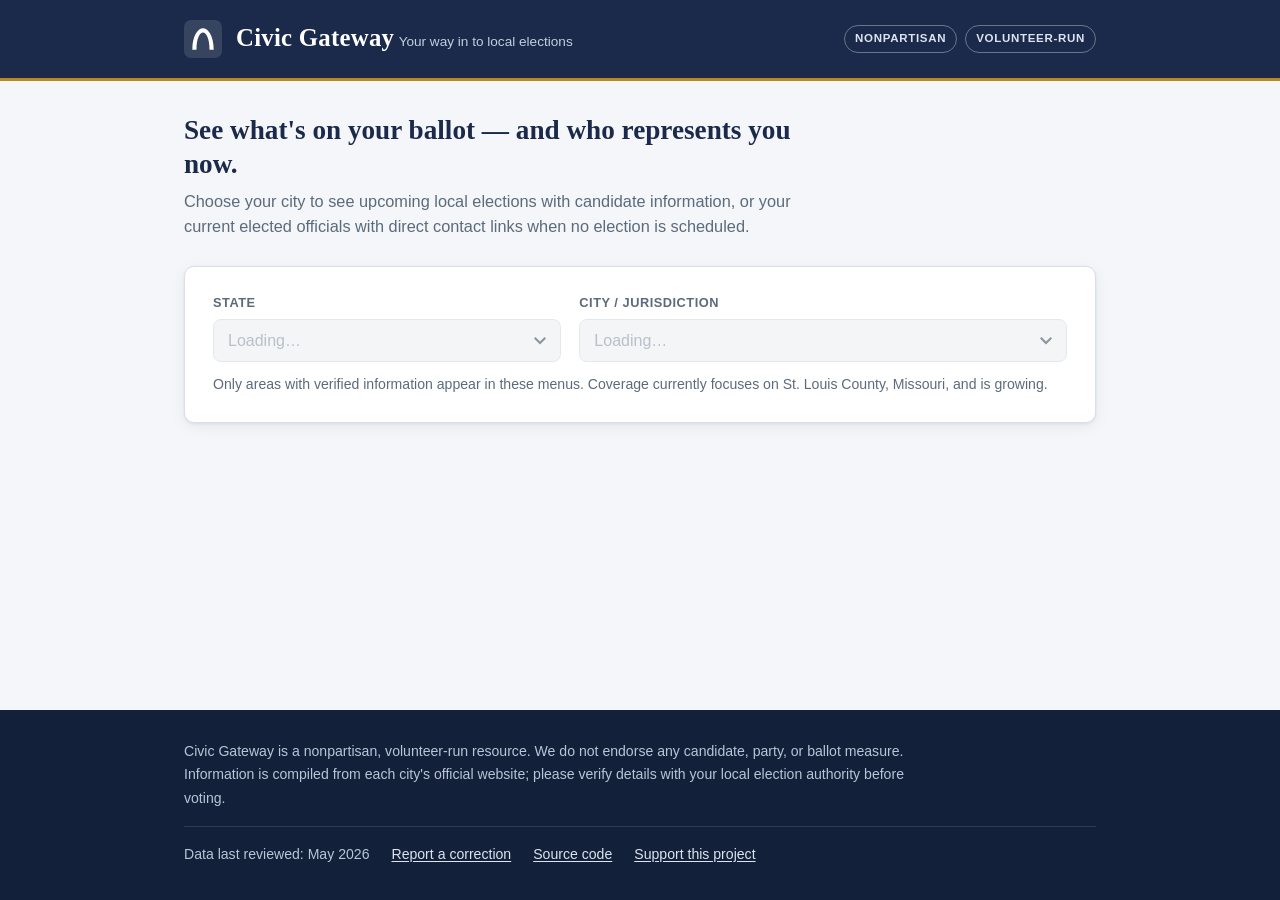
==== commit 45054883: "Make the database-backed design the main site, with offline fallback Replaces index.html's hardcoded" ====
--- a/db-test.html
+++ b/db-test.html
@@ -2,92 +2,13 @@
 <html lang="en">
 <head>
 <meta charset="UTF-8">
-<meta name="viewport" content="width=device-width, initial-scale=1.0">
-<title>Civic Gateway — Find Your Elections &amp; Elected Officials</title>
-<meta name="description" content="Civic Gateway is a nonpartisan, volunteer-run tool to find upcoming local elections and your current elected officials. Serving St. Louis County, Missouri.">
+<meta http-equiv="refresh" content="0; url=./">
 <meta name="robots" content="noindex">
-<meta property="og:title" content="Civic Gateway — Elections &amp; Elected Officials">
-<meta property="og:description" content="Find upcoming local elections and your current elected officials. Nonpartisan and volunteer-run.">
-<meta property="og:type" content="website">
-<link rel="icon" href="data:image/svg+xml,%3Csvg xmlns='http://www.w3.org/2000/svg' viewBox='0 0 64 64'%3E%3Crect width='64' height='64' rx='12' fill='%231b2a4a'/%3E%3Cpath d='M14 50 C14 26 24 14 32 14 C40 14 50 26 50 50 L43 50 C43 30 37 21 32 21 C27 21 21 30 21 50 Z' fill='%23fff'/%3E%3C/svg%3E">
-<link rel="stylesheet" href="assets/styles.css">
+<title>Civic Gateway</title>
+<link rel="canonical" href="https://civicgateway.org/">
 </head>
 <body>
-
-<header class="site-header">
-  <div class="inner">
-    <a class="brand" href="#" aria-label="Civic Gateway home">
-      <svg class="brand-mark" width="38" height="38" viewBox="0 0 64 64" aria-hidden="true">
-        <rect width="64" height="64" rx="12" fill="#ffffff" fill-opacity="0.12"/>
-        <path d="M14 50 C14 26 24 14 32 14 C40 14 50 26 50 50 L43 50 C43 30 37 21 32 21 C27 21 21 30 21 50 Z" fill="#fff"/>
-      </svg>
-      <span>
-        <span class="brand-name">Civic Gateway</span>
-        <span class="brand-tag">Your way in to local elections</span>
-      </span>
-    </a>
-    <div class="header-badges">
-      <span class="badge">Nonpartisan</span>
-      <span class="badge">Volunteer-run</span>
-      <span class="badge preview">Database preview</span>
-    </div>
-  </div>
-</header>
-
-<main>
-  <div class="intro">
-    <h1>See what's on your ballot — and who represents you now.</h1>
-    <p>Choose your city to see upcoming local elections with candidate information,
-    or your current elected officials with direct contact links when no election is scheduled.</p>
-  </div>
-
-  <div class="card">
-    <div class="picker-row">
-      <div class="field">
-        <label for="state">State</label>
-        <select id="state" disabled><option value="">Loading…</option></select>
-      </div>
-      <div class="field">
-        <label for="city">City / Jurisdiction</label>
-        <select id="city" disabled><option value="">Loading…</option></select>
-      </div>
-    </div>
-    <p class="picker-hint">Only areas with verified information appear in these menus.
-    Coverage currently focuses on St. Louis County, Missouri, and is growing.</p>
-    <div id="status" class="status" hidden></div>
-  </div>
-
-  <div class="card results" id="results" aria-live="polite"></div>
-</main>
-
-<dialog class="person-dialog" id="personDialog" aria-labelledby="dialogBody">
-  <button type="button" class="dialog-close" id="dialogClose" aria-label="Close">×</button>
-  <div class="dialog-body" id="dialogBody"></div>
-</dialog>
-
-<footer class="site-footer">
-  <div class="inner">
-    <p class="disclaimer">Civic Gateway is a nonpartisan, volunteer-run resource. We do not
-    endorse any candidate, party, or ballot measure. Information is compiled from each
-    city's official website; please verify details with your local election authority
-    before voting.</p>
-    <div class="footer-meta">
-      <span>Data last reviewed: May 2026</span>
-      <a href="https://github.com/ndg13b/CivicGateway/issues" target="_blank" rel="noopener">Report a correction</a>
-      <a href="https://github.com/ndg13b/CivicGateway" target="_blank" rel="noopener">Source code</a>
-      <a href="https://ko-fi.com/nicholasgray" target="_blank" rel="noopener">Support this project</a>
-    </div>
-  </div>
-</footer>
-
-<script>
-  window.CIVIC_CONFIG = {
-    supabaseUrl: "https://juloefnbmbyhzdzyijug.supabase.co",
-    // Public read-only key: Row Level Security allows SELECT and nothing else.
-    supabaseKey: "eyJhbGciOiJIUzI1NiIsInR5cCI6IkpXVCJ9.eyJpc3MiOiJzdXBhYmFzZSIsInJlZiI6Imp1bG9lZm5ibWJ5aHpkenlpanVnIiwicm9sZSI6ImFub24iLCJpYXQiOjE3ODM4NzkzNDUsImV4cCI6MjA5OTQ1NTM0NX0.bK_BP0ckOy_aJk-CPFHelEfkXTirCyowPIpEIVHXGso",
-  };
-</script>
-<script type="module" src="assets/app.js"></script>
-
+<p>This test page has become the main site. Redirecting… If nothing happens,
+<a href="./">continue to Civic Gateway</a>.</p>
 </body>
 </html>
